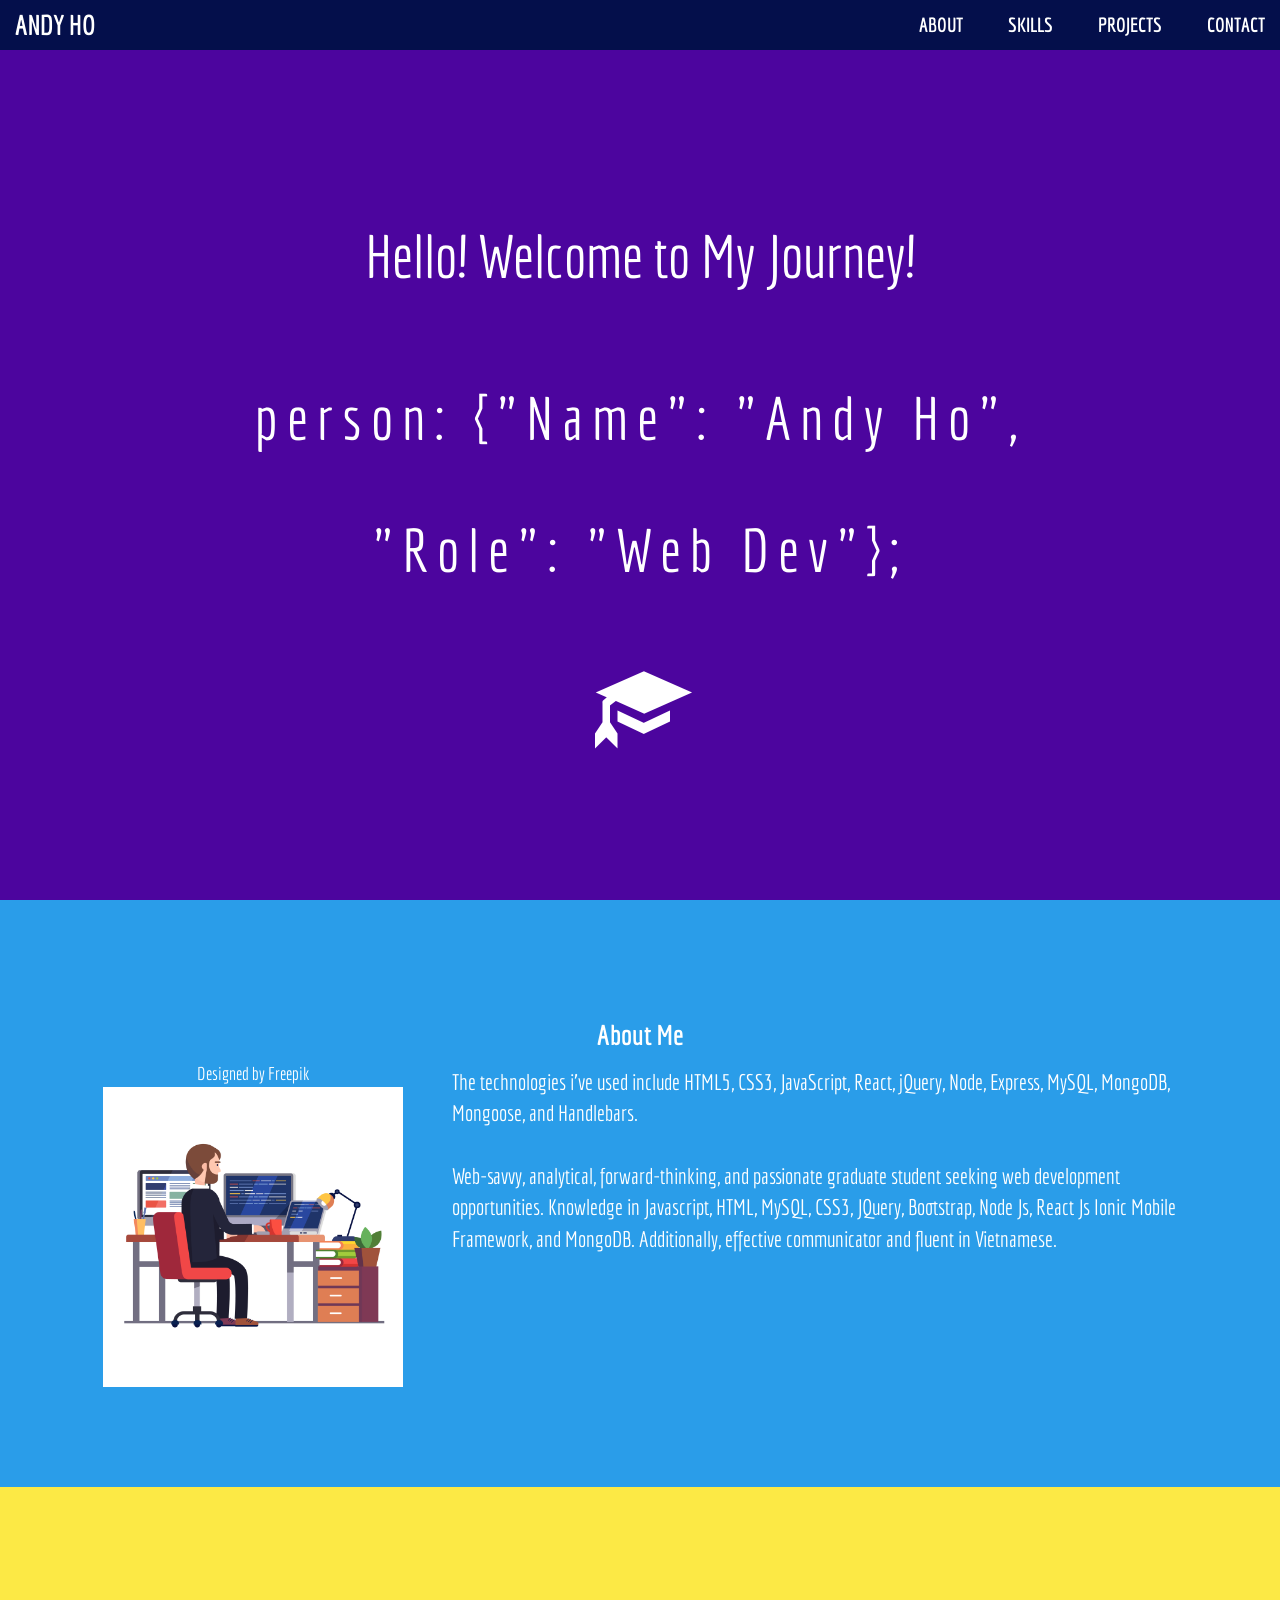
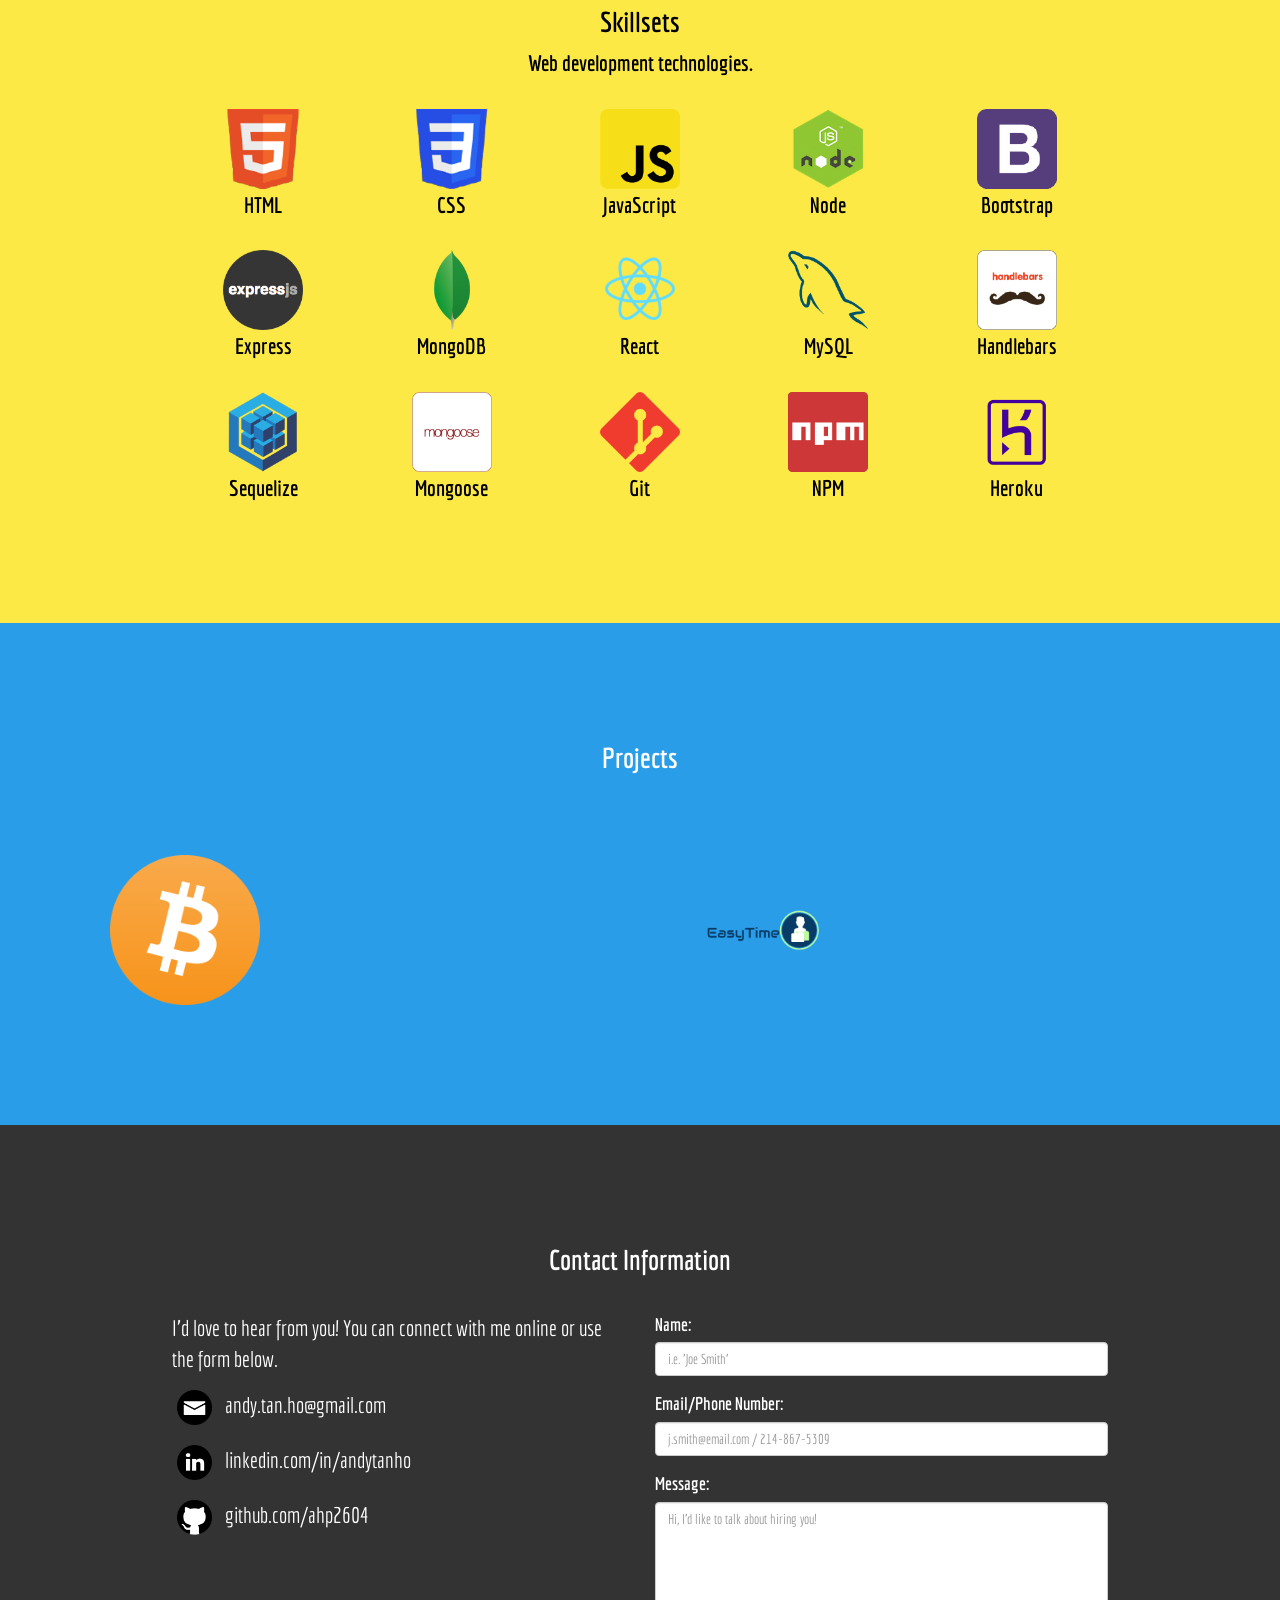
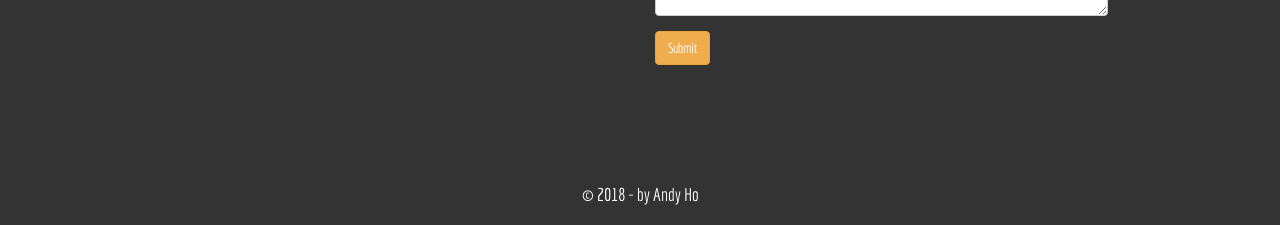
==== index.html @ 38574ccf "2nd" ====
<!DOCTYPE html>
<html lang="en">

<head>
    <title>Andy Ho</title>
    <meta charset="UTF-8">
    <meta name="viewport" content="width=device-width, initial-scale=1">
    <!-- FAVICON -->
    <link rel="shortcut icon" href="./images/favicon.ico" type="image/x-icon">
    <link rel="icon" href="./images/favicon.ico" type="image/x-icon">
    <!-- CSS -->
    <link type="text/stylesheet" href="./style/reset.css" rel="stylesheet">
    <link rel="stylesheet" href="https://maxcdn.bootstrapcdn.com/bootstrap/3.3.7/css/bootstrap.min.css" integrity="sha384-BVYiiSIFeK1dGmJRAkycuHAHRg32OmUcww7on3RYdg4Va+PmSTsz/K68vbdEjh4u"
        crossorigin="anonymous">
    <link rel="stylesheet" href="https://cdnjs.cloudflare.com/ajax/libs/animate.css/3.5.2/animate.min.css">
    <link href="./style/style.css" rel="stylesheet">
    <!-- FONTS -->
    <link href="https://fonts.googleapis.com/css?family=Economica" rel="stylesheet">

    <body>
        <!-- //////////////// LANDING PAGE ////////////// -->
        <div id="headerSection">
            <!--ANCHOR-->
            <nav class="navbar navbar-default navbar-fixed-top">
                <div class="navbar-header">
                    <button type="button" class="navbar-toggle collapsed" data-toggle="collapse" data-target="#bs-example-navbar-collapse-1"
                        aria-expanded="false">
                        <span class="sr-only">Toggle navigation</span>
                        <span class="icon-bar"></span>
                        <span class="icon-bar"></span>
                        <span class="icon-bar"></span>
                    </button>
                    <a class="navbar-brand" href="#headerSection">ANDY HO</a>
                </div>
                <div class="collapse navbar-collapse" id="bs-example-navbar-collapse-1">
                    <ul class="nav navbar-nav navbar-right">
                        <li>
                            <a href="#aboutMeSection">ABOUT</a>
                        </li>
                        <li>
                            <a href="#skillsetSection">SKILLS</a>
                        </li>
                        <li>
                            <a href="#projectSection">PROJECTS</a>
                        </li>
                        <li>
                            <a href="#contactSection">CONTACT</a>
                        </li>
                    </ul>
                </div>
            </nav>
            <section class="container content-div" id="positioner">
                <div class="row text-center banner-text">
                    <h1 class="banner-text">
                        Hello! Welcome to My Journey!

                    </h1>
                    <br>
                    <h1 class="banner-text typing">
                        person: {"Name": "Andy Ho",
                        <br>
                        <br> "Role": "Web Dev"};
                    </h1>


                    <!-- <div class="col-xs-12 text-center">
                        <a href="#contactSection" target="_blank">
                            <img src="./images/contact-logos/message-icon-white.png" alt="E-Mail" class="header-contact-imgs animated rotateIn">
                        </a>
                        <a href="http://www.linkedin.com/in/ben-lacy" target="_blank">
                            <img src="./images/contact-logos/linkedin-icon-white.png" alt="LinkedIn" class="header-contact-imgs animated rotateIn">
                        </a>
                        <a href="https://github.com/ben-lacy" target="_blank">
                            <img src="./images/contact-logos/github-icon-white.png" alt="GitHub" class="header-contact-imgs animated rotateIn">
                        </a>
                    </div> -->
                </div>
                <br>
                <br>
                <br>
                <div class="row text-center">
                    <a href="#aboutMeSection">

                        <span class="glyphicon glyphicon-education animated pulse infinite"></span>
                    </a>
                </div>
            </section>
            <!-- Close Container -->
        </div>
        <!-- Close #headerBody Div -->
        <!-- //////////////// ABOUT ME ////////////////// -->
        <div id="aboutMeSection">
            <!--ANCHOR-->
            <section class="container content-div">
                <div class="row text-center">
                    <h2 class="sub-banner-text">
                        About Me
                    </h2>
                </div>
                <div class="row text-center">
                    <div class="col-xs-12 col-md-4">
                        <a class="avatar" href="https://www.freepik.com/free-vector/professional-programmer-engineer-writing-code_1311615.htm">Designed by Freepik
                            <img src="./images/693.jpg" id="headshot-img" alt="Ben Lacy Headshot"> </a>

                    </div>
                    <div class="col-xs-12 col-md-8 text-left" id="bio-text">
                        <p> The technologies i've used include HTML5, CSS3, JavaScript, React, jQuery, Node, Express, MySQL, MongoDB, Mongoose, and Handlebars.
                            <br>
                            <br> Web-savvy, analytical, forward-thinking, and passionate graduate student seeking web development opportunities. Knowledge in Javascript, HTML, MySQL, CSS3, JQuery, Bootstrap, Node Js, React Js Ionic Mobile Framework, and MongoDB. Additionally, effective communicator and fluent in Vietnamese.</p>
                    </div>
                </div>
            </section>
            <!-- Close Container -->
        </div>
        <!-- Close #aboutMe Section -->
        <!-- //////////////// SKILLSET ////////////////// -->
        <div id="skillsetSection">
            <!--ANCHOR-->
            <section class="container content-div">
                <div class="row text-center">
                    <h2 class="sub-banner-text">
                        Skillsets
                    </h2>
                    <div class="col-xs-12">
                        <p> Web development technologies.</p>
                    </div>
                    <br>
                    <br>
                    <div class="col-xs-12">
                        <div class="col-xs-4 col-sm-3 col-md-2 col-md-offset-1 skill-div">
                            <img src="./images/skill-logos/html.png" class="skill-img" alt="HTML5 Logo">
                            <p>HTML</p>
                        </div>
                        <div class="col-xs-4 col-sm-3 col-md-2 skill-div">
                            <img src="./images/skill-logos/css.png" class="skill-img" alt="CSS3 Logo">
                            <p>CSS</p>
                        </div>
                        <div class="col-xs-4 col-sm-3 col-md-2 skill-div">
                            <img src="./images/skill-logos/js.png" class="skill-img" alt="JavaScript Logo">
                            <p>JavaScript</p>
                        </div>
                        <div class="col-xs-4 col-sm-3 col-md-2 skill-div">
                            <img src="./images/skill-logos/node.png" class="skill-img" alt="Node Logo">
                            <p>Node</p>
                        </div>
                        <div class="col-xs-4 col-sm-3 col-md-2 skill-div">
                            <img src="./images/skill-logos/bootstrap.png" class="skill-img" alt="Bootstrap Logo">
                            <p>Bootstrap</p>
                        </div>
                        <div class="col-xs-4 col-sm-3 col-md-2 col-md-offset-1 skill-div">
                            <img src="./images/skill-logos/express.png" class="skill-img" alt="Express Logo">
                            <p>Express</p>
                        </div>
                        <div class="col-xs-4 col-sm-3 col-md-2 skill-div">
                            <img src="./images/skill-logos/mongodb.png" class="skill-img" alt="MongoDB Logo">
                            <p>MongoDB</p>
                        </div>
                        <div class="col-xs-4 col-sm-3 col-md-2 skill-div">
                            <img src="./images/skill-logos/react.png" class="skill-img" alt="React Logo">
                            <p>React</p>
                        </div>
                        <div class="col-xs-4 col-sm-3 col-md-2 skill-div">
                            <img src="./images/skill-logos/mysql.png" class="skill-img" alt="MySQL Logo">
                            <p>MySQL</p>
                        </div>
                        <div class="col-xs-4 col-sm-3 col-md-2 skill-div">
                            <img src="./images/skill-logos/handlebars.png" class="skill-img" alt="Handlebars Logo">
                            <p>Handlebars</p>
                        </div>
                        <div class="col-xs-4 col-sm-3 col-md-2 col-md-offset-1 skill-div">
                            <img src="./images/skill-logos/sequelize.png" class="skill-img" alt="Sequelize Logo">
                            <p>Sequelize</p>
                        </div>
                        <div class="col-xs-4 col-sm-3 col-md-2 skill-div">
                            <img src="./images/skill-logos/mongoose.png" class="skill-img" alt="Mongoose Logo">
                            <p>Mongoose</p>
                        </div>
                        <div class="col-xs-4 col-sm-3 col-md-2 skill-div">
                            <img src="./images/skill-logos/git.png" class="skill-img" alt="Git Logo">
                            <p>Git</p>
                        </div>
                        <div class="col-xs-4 col-sm-3 col-md-2 skill-div">
                            <img src="./images/skill-logos/npm.png" class="skill-img" alt="NPM Logo">
                            <p>NPM</p>
                        </div>
                        <div class="col-xs-4 col-sm-3 col-md-2 skill-div">
                            <img src="./images/skill-logos/heroku.png" class="skill-img" alt="Heroku Logo">
                            <p>Heroku</p>
                        </div>
                    </div>
                </div>
            </section>
            <!-- Close Container -->
        </div>
        <!-- Close #aboutMe Section -->
        <!-- //////////////// PROJECTS ////////////////// -->
        <div id="projectSection">
            <!--ANCHOR-->
            <section class="container content-div">
                <div class="row text-left">
                    <h2 class="sub-banner-text">
                        Projects
                    </h2>
                    <br>
                    <br>
                    <div class="col-xs-12 col-lg-6">
                        <div class="row projects">
                            <div class="col-xs-12 col-sm-4 col-md-3 col-md-offset-1 col-lg-4 col-lg-offset-0 proj-img-div">
                                <a href="https://ahp2604.github.io/Bitcoin_Project/" target="_blank">
                                    <img src="./images/portfolio-logos/bitcoin.png" alt="Bitoin Just a lil bit" class="proj-img" id="img1">
                                </a>
                            </div>

                            <div class="col-xs-12 col-sm-4 col-md-3 col-md-offset-1 col-lg-4 col-lg-offset-0 hoverover1" style="display:none">
                                <div>
                                    <h2>Jut a lil bit</h2>
                                    <p>We created an application that would track Bitcoin lowest buying prices from available
                                        markets in realtime. We implement websocket to stream live-data. We also added a
                                        neat currency converter that would convert USD to other fiat currencies! </p>
                                </div>
                            </div>

                        </div>
                    </div>
                    <div class="col-xs-12 col-lg-6">
                        <div class="row projects">
                            <div class="col-xs-12 col-sm-4 col-md-3 col-md-offset-1 col-lg-4 col-lg-offset-0 proj-img-div">
                                <a href="http://eztimesoft.tk" target="_blank">
                                    <img src="./images/portfolio-logos/logo.png" alt="eztime" class="proj-img" id="img2">
                                </a>
                            </div>
                            <div class="col-xs-12 col-sm-4 col-md-3 col-md-offset-1 col-lg-4 col-lg-offset-0 hoverover2" style="display:none">
                                <div>
                                    <h2>EzTime</h2>
                                    <p>EzTime is the application that will simplify the process of clockin/clockout for employees. It will also allow Manager to have ease of access to manage employee's timecard. We implemented Node.js to communicate with server, Express.js for routing, Handlebars for templating, and Sequelize for database! </p>
                                </div>
                            </div>

                        </div>
                    </div>
                </div>
            </section>
            <!-- Close Container -->
        </div>
        <!-- Close #projectBody Section -->
        <!-- //////////////// CONTACT ME //////////////// -->
        <div id="contactSection">
            <!--ANCHOR-->
            <section class="container content-div">
                <div class="row text-left">
                    <h2 class="sub-banner-text">
                        Contact Information
                    </h2>
                    <br>
                    <div class="col-xs-12 col-sm-6 col-md-5 col-md-offset-1">
                        <p>I'd love to hear from you! You can connect with me online or use the form below.</p>
                        <p>
                            <a href="mailto:andy.tan.ho@gmail.com?Subject=Let's%20Talk" target="_blank">
                                <img src="./images/contact-logos/message-icon.png" alt="E-Mail" class="contact-imgs"> &nbsp;andy.tan.ho@gmail.com
                            </a>
                        </p>
                        <p>
                            <a href="http://www.linkedin.com/in/andytanho" target="_blank">
                                <img src="./images/contact-logos/linkedin-icon.png" alt="LinkedIn" class="contact-imgs"> &nbsp;linkedin.com/in/andytanho
                            </a>
                        </p>
                        <p>
                            <a href="https://github.com/ahp2604" target="_blank">
                                <img src="./images/contact-logos/github-icon.png" alt="GitHub" class="contact-imgs"> &nbsp;github.com/ahp2604
                            </a>
                        </p>
                    </div>
                    <div class="col-sm-6 col-md-5">
                        <form action="https://formspree.io/andy.tan.ho@gmail.com" method="POST">
                            <label for="name">Name:</label>
                            <div class="form-group">
                                <input type="text" name="Name" class="form-control" id="name" placeholder="i.e. 'Joe Smith'">
                            </div>
                            <label for="email">Email/Phone Number:</label>
                            <div class="form-group">
                                <input type="text" name="Email/Phone" class="form-control" id="email" placeholder="j.smith@email.com / 214-867-5309">
                            </div>
                            <label for="message">Message:</label>
                            <div class="form-group">
                                <textarea class="form-control" name="Message" rows="5" id="message" placeholder="Hi, I'd like to talk about hiring you!"></textarea>
                            </div>
                            <div class="form-group">
                                <input type="hidden" name="_next" value="#">
                                <input type="hidden" name="_subject" value="PORTFOLIO FORM">
                            </div>
                            <button type="submit" class="btn btn-warning">Submit</button>
                        </form>
                    </div>
                </div>
            </section>
            <!-- Close Container -->
        </div>
        <!-- Close #contactBody Section -->
        <!-- //////////////// FOOTER //////////////// -->
        <footer class="footer">
            <div class="container text-center">
                <div class="row">
                    <h4>&copy; 2018 - by Andy Ho

                        <br>


                    </h4>

                </div>
            </div>
            <!-- Close Footer Container -->
        </footer>

        <!-- jQuery -->
        <script type="text/javascript" src="https://code.jquery.com/jquery-3.2.1.min.js" integrity="sha256-hwg4gsxgFZhOsEEamdOYGBf13FyQuiTwlAQgxVSNgt4="
            crossorigin="anonymous"></script>
        <!-- Bootstrap -->
        <script src="https://maxcdn.bootstrapcdn.com/bootstrap/3.3.7/js/bootstrap.min.js" integrity="sha384-Tc5IQib027qvyjSMfHjOMaLkfuWVxZxUPnCJA7l2mCWNIpG9mGCD8wGNIcPD7Txa"
            crossorigin="anonymous"></script>
        <!-- JS -->
        <script>
            // SMOOTH SCROLLING
            $('a[href*="#"]').click(function (event) {
                if (location.pathname.replace(/^\//, '') == this.pathname.replace(/^\//, '') && location.hostname ==
                    this.hostname) {
                    var target = $(this.hash);
                    target = target.length ? target : $('[name=' + this.hash.slice(1) + ']');
                    if (target.length) {
                        event.preventDefault();
                        $('html, body').animate({
                            scrollTop: target.offset().top
                        }, 1000);
                    }
                }
            });

            $("#img1").hover(function () {
                $(".hoverover1").show();
            }, function () {
                $(".hoverover1").hide();
            });

            $("#img2").hover(function () {
                $(".hoverover2").show();
            }, function () {
                $(".hoverover2").hide();
            });
        </script>
    </body>

</html>
---- style/style.css ----
/* ==UNIVERSAL== */
  body, html {
    background-color: rgb(42, 157, 233);
    color: white;
    font-family: 'Economica', sans-serif;
    font-size: 18px;
  }
  
  p {
    font-size: 16px;
  }

  a {
    color: #333;
  }

  a:-webkit-any-link,
  a:-webkit-any-link:hover,
  a:-webkit-any-link:focus {          /* ALL LINKS */
    text-decoration: none;
    color: white;
  }


  .sub-banner-text{                   /* SECTION HEADERS */
    font-weight: bold;
    text-align: center;
    font-size:28px;
  }

  .content-div {
    padding: 20px;
    padding-top: 100px;
    padding-bottom: 100px;
  }

/* ==NAVBAR== */
  .navbar {
    margin-bottom: 0;
    border-radius: 0;
    background-color: #040f4b;
    border: none;
    font-weight: bold;
  }
  .navbar .navbar-brand {
    color: white;
    font-size: 28px;
  }
  .navbar .navbar-brand:hover,
  .navbar .navbar-brand:focus {
    color: white;
  }
  /* Link */
  .navbar .navbar-nav > li > a {
    color: white;
    font-size: 20px;
    font-weight: bold;
    padding-right: 30px;
  }
  .navbar .navbar-nav > li > a:hover,
  .navbar .navbar-nav > li > a:focus {
    color: #333;
  }
  /* Mobile version */
  .navbar .navbar-toggle {
    border-color: #fff;
  }
  .navbar .navbar-toggle:hover,
  .navbar .navbar-toggle:focus {
    background-color: #333;
  }
  .navbar .navbar-toggle .icon-bar {
    background-color: #fff;
  }

 
  
  .typing {
    overflow: hidden; 
    white-space: nowrap; 
    margin: 0 auto; 
    letter-spacing: .15em; 
    animation: 
      typing 5s steps(70, end),
      blink-caret .90s step-end infinite;
  }
  
  @keyframes typing {
    from { width: 0 }
    to { width: 100% }
  }
  
  

/* ==HEADER SECTION== */
  #headerSection {
    background: #4c059e; /* For browsers that do not support gradients */
    height: 100vh;
  }
  #positioner{
    position: relative;
    top: 70%;
    transform: translateY(-70%);
  }
  .header-contact-imgs {
    height: 30px;
    width: 30px;
    margin: 5px;
  }
  .banner-text{                       /* PAGE HEADER */
    font-size: 15px;
    color: #fff;
    font-weight: 200;
  }
  .glyphicon{
    font-size: 5rem;
    color: #fff;
  }
  
/* ==ABOUT ME SECTION== */
  .avatar  {
    height: 100px;
    width: 100px;
    margin-top: 10px;
    margin-bottom: 10px;
  }
  #resume-link{
    color: #3b84d8;
    text-decoration: underline;
    text-align: center;
  }
  #bio-text {
    padding: 5px;
  }

/* ==SKILLS SECTION== */
  #skillsetSection {
    background-color: #fce945;
    color: black;
    font-weight: bold;
  }
  .skill-div {
    padding: 10px;
  }

  .skill-img {
    height: 80px;
    width: 80px;
  }

/* ==PROJECT SECTION== */
  .projects {
    height: auto;
    margin: 20px;
    
  }
  .proj-img-div{
    text-align: center;
    width: auto
  }
  .proj-img {
    height: 100px;
    width: auto;
    padding: 0;
    margin: 0;
  }
  .proj-text-div{
    height: auto;
    padding: 10px;
  }
  .proj-text-header{
    text-align: center;
    font-weight: bold;
    font-size: 18px;
  }
  .proj-br{
    display: block;
  }
  .proj-links{
    font-size: 14px;
  }
  .proj-links > a {
    color: #2e77ff;
    text-decoration: underline;
  }
  .proj-text-sub-header{
    text-align: center;
    font-style: italic;
    font-size: 14px;
  }
  .proj-text{
    text-align: center;
    padding-top: 10px;
    font-size: 16px;
  }

/* ==CONTACT SECTION== */
  #contactSection {
    background-color: #333;
    color: white;
  }
  .contact-imgs {
    height: 30px;
    width: 30px;
    margin: 5px;
  }

/* ==FOOTER== */
  .footer {
    color: #fff;
    background-color: #333;
    height: auto;
    padding: 10px;
  }

/* ==RESPONSIVENESS== */
  @media screen and (min-width: 768px){
    .banner-text{
      font-size: 45px;
    }
    p{
      font-size: 18px;
    }
    .contact-imgs {
      height: 35px;
      width: 35px;
    }
    .header-contact-imgs {
      height: 40px;
      width: 40px;
    }
    #headshot-img {
      height: 300px;
    }
    #resume-link{
      text-align: left;
    }
    .projects {
      background-color: transparent;
      padding: none;
      border: none;
    }
    .proj-img {
      height: 200px;
    }
    .proj-text-div{
      background-color: #e9e9e9;
      height: 200px;
    }
    .proj-text-header{
      text-align: left;
      font-size: 20px;
    }
    .proj-br{
      display: none;
    }
    .proj-links{
      font-size: 16px;
    }
    .proj-text-sub-header{
      text-align: left;
      font-size: 16px;
    }
    .proj-text{
      text-align: left;
      padding-top: none;
      font-size: 18px;
    }
  }

  @media screen and (min-width: 992px){
    .banner-text{
      font-size: 50px;
    }
    p{
      font-size: 20px;
    }
    #headshot-img {
      height: 250px;
    }
    .header-contact-imgs {
      height: 45px;
      width: 45px;
    }
    .proj-text-header{
      font-size: 24px;
    }
    .proj-links{
      font-size: 18px;
    }
    .proj-text-sub-header{
      font-size: 18px;
    }
    .proj-text{
      font-size: 20px;
    }
  }

  @media screen and (min-width: 1200px){
    .banner-text{
      font-size: 60px;
    }
    p{
      font-size: 22px;
    }
    .header-contact-imgs {
      height: 50px;
      width: 50px;
    }
    #headshot-img {
      height: 300px;
    }
    .proj-img {
      height: 150px;
    }
    .proj-text-div{
      height: 150px;
    }
    .proj-text-header{
      font-size: 16px;
    }
    .proj-links{
      font-size: 14px;
    }
    .proj-text-sub-header{
      font-size: 14px;
    }
    .proj-text{
      font-size: 16px;
    }
  }
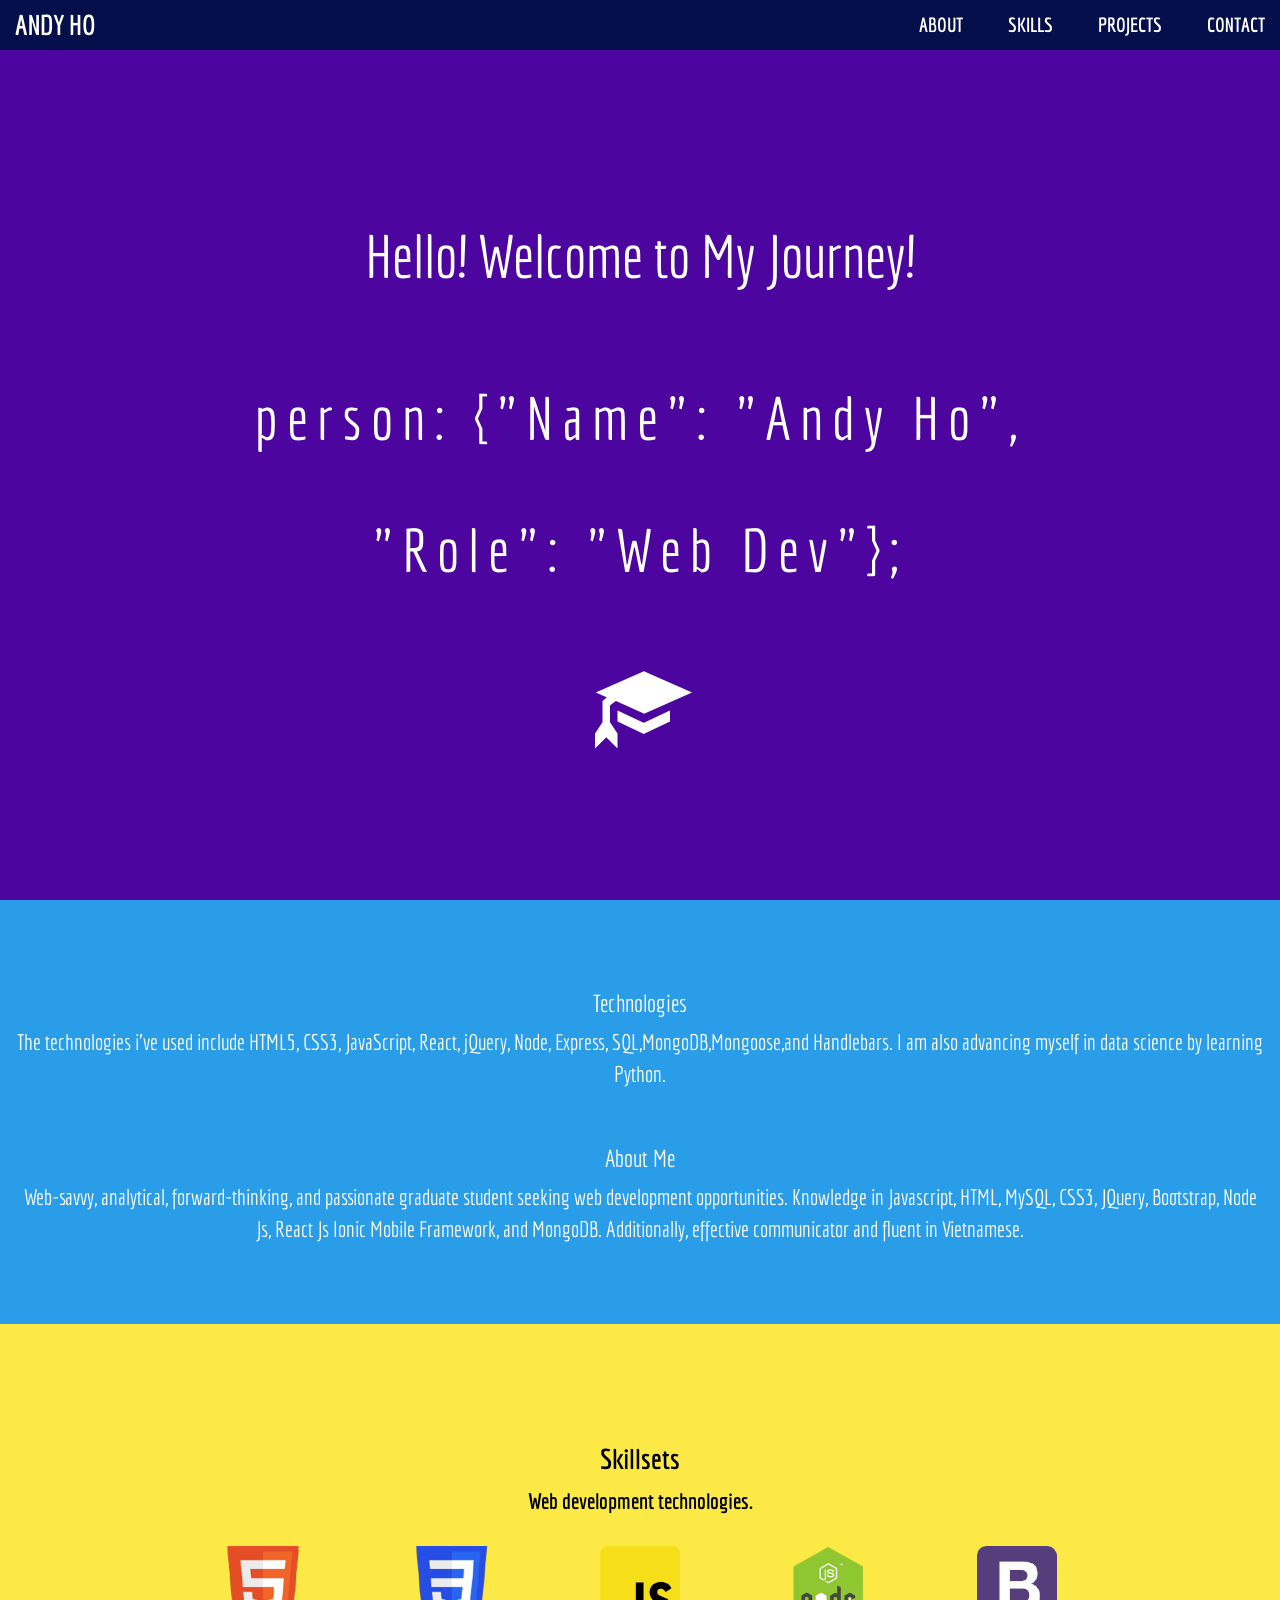
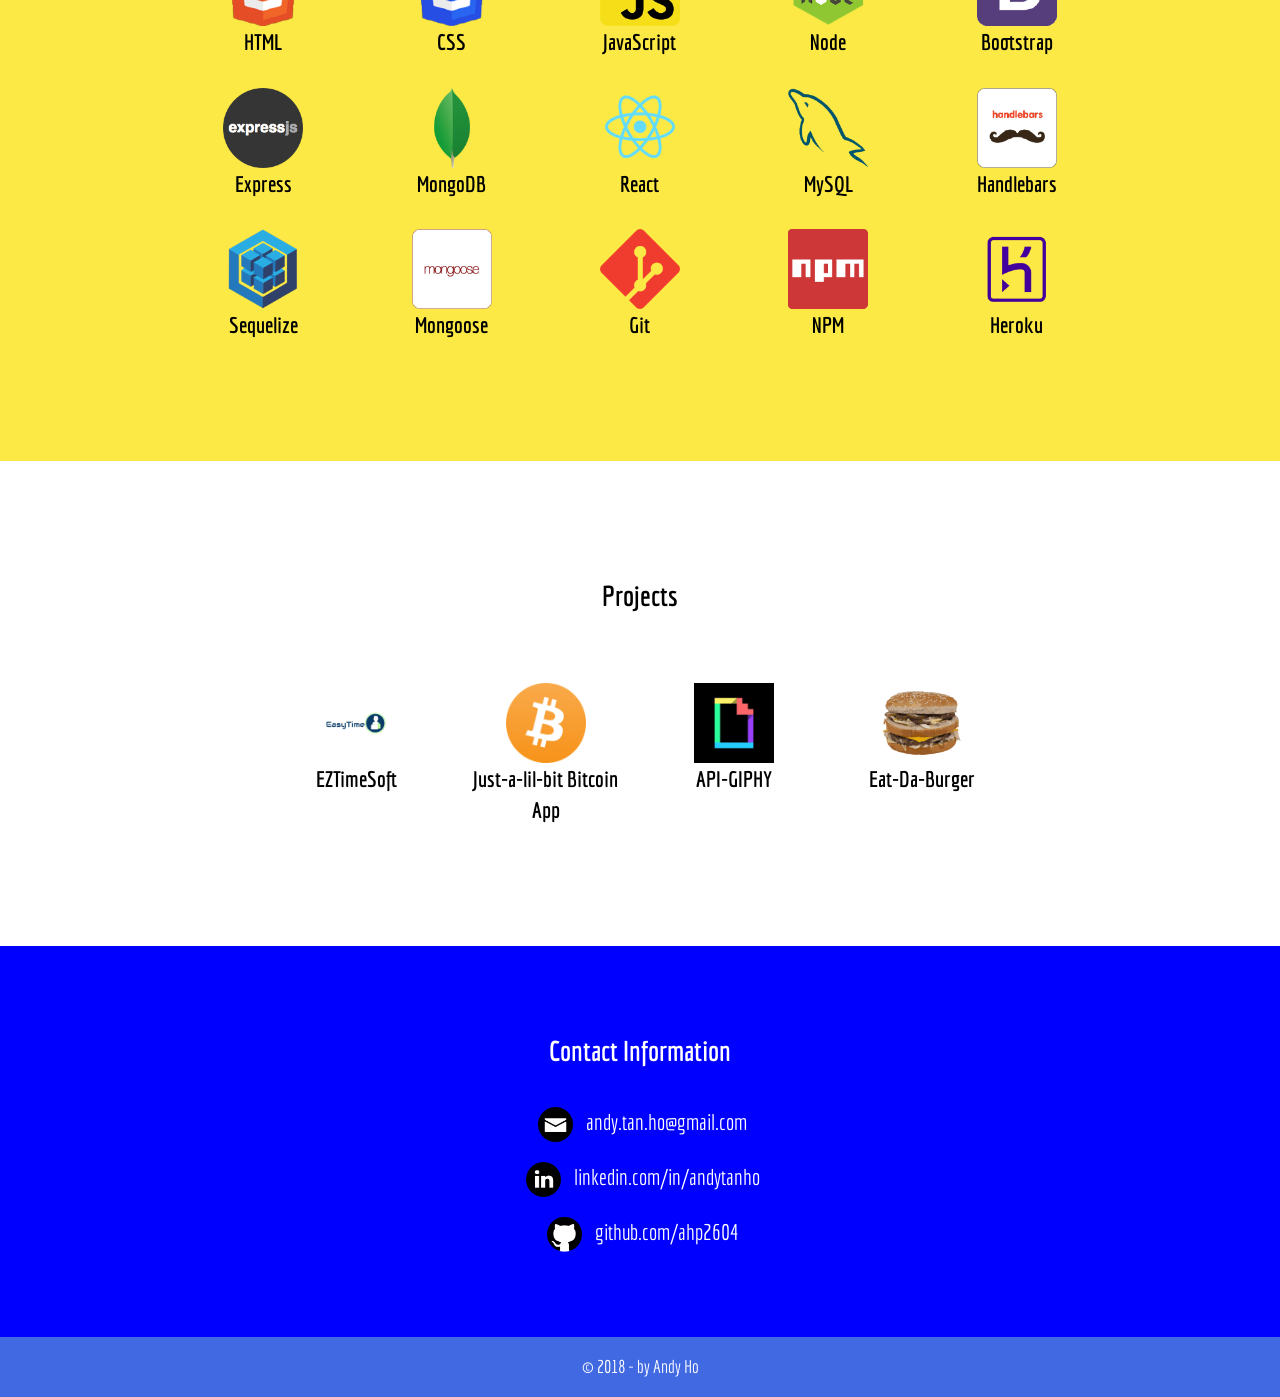
==== commit a771a12a: "final" ====
--- a/index.html
+++ b/index.html
@@ -63,17 +63,7 @@
                     </h1>
 
 
-                    <!-- <div class="col-xs-12 text-center">
-                        <a href="#contactSection" target="_blank">
-                            <img src="./images/contact-logos/message-icon-white.png" alt="E-Mail" class="header-contact-imgs animated rotateIn">
-                        </a>
-                        <a href="http://www.linkedin.com/in/ben-lacy" target="_blank">
-                            <img src="./images/contact-logos/linkedin-icon-white.png" alt="LinkedIn" class="header-contact-imgs animated rotateIn">
-                        </a>
-                        <a href="https://github.com/ben-lacy" target="_blank">
-                            <img src="./images/contact-logos/github-icon-white.png" alt="GitHub" class="header-contact-imgs animated rotateIn">
-                        </a>
-                    </div> -->
+
                 </div>
                 <br>
                 <br>
@@ -90,27 +80,19 @@
         <!-- Close #headerBody Div -->
         <!-- //////////////// ABOUT ME ////////////////// -->
         <div id="aboutMeSection">
-            <!--ANCHOR-->
-            <section class="container content-div">
-                <div class="row text-center">
-                    <h2 class="sub-banner-text">
-                        About Me
-                    </h2>
-                </div>
-                <div class="row text-center">
-                    <div class="col-xs-12 col-md-4">
-                        <a class="avatar" href="https://www.freepik.com/free-vector/professional-programmer-engineer-writing-code_1311615.htm">Designed by Freepik
-                            <img src="./images/693.jpg" id="headshot-img" alt="Ben Lacy Headshot"> </a>
-
-                    </div>
-                    <div class="col-xs-12 col-md-8 text-left" id="bio-text">
-                        <p> The technologies i've used include HTML5, CSS3, JavaScript, React, jQuery, Node, Express, MySQL, MongoDB, Mongoose, and Handlebars.
-                            <br>
-                            <br> Web-savvy, analytical, forward-thinking, and passionate graduate student seeking web development opportunities. Knowledge in Javascript, HTML, MySQL, CSS3, JQuery, Bootstrap, Node Js, React Js Ionic Mobile Framework, and MongoDB. Additionally, effective communicator and fluent in Vietnamese.</p>
-                    </div>
-                </div>
-            </section>
-            <!-- Close Container -->
+
+            <div class="container-fluid bg-2 text-center">
+                <h3>Technologies</h3>
+                <p>The technologies i've used include HTML5, CSS3, JavaScript, React, jQuery, Node, Express, SQL,MongoDB,Mongoose,and Handlebars. I am also advancing myself in data science by learning Python.</p>
+
+                    <br> 
+                    <h3>About Me</h3>
+
+                    <p>Web-savvy, analytical, forward-thinking, and passionate graduate student seeking web development opportunities.
+                    Knowledge in Javascript, HTML, MySQL, CSS3, JQuery, Bootstrap, Node Js, React Js Ionic Mobile Framework,
+                    and MongoDB. Additionally, effective communicator and fluent in Vietnamese.</p>
+            </div>
+
         </div>
         <!-- Close #aboutMe Section -->
         <!-- //////////////// SKILLSET ////////////////// -->
@@ -194,106 +176,78 @@
         </div>
         <!-- Close #aboutMe Section -->
         <!-- //////////////// PROJECTS ////////////////// -->
-        <div id="projectSection">
+        <div id="projectsSection">
             <!--ANCHOR-->
             <section class="container content-div">
-                <div class="row text-left">
+                <div class="row text-center">
                     <h2 class="sub-banner-text">
                         Projects
                     </h2>
                     <br>
                     <br>
-                    <div class="col-xs-12 col-lg-6">
-                        <div class="row projects">
-                            <div class="col-xs-12 col-sm-4 col-md-3 col-md-offset-1 col-lg-4 col-lg-offset-0 proj-img-div">
-                                <a href="https://ahp2604.github.io/Bitcoin_Project/" target="_blank">
-                                    <img src="./images/portfolio-logos/bitcoin.png" alt="Bitoin Just a lil bit" class="proj-img" id="img1">
-                                </a>
-                            </div>
-
-                            <div class="col-xs-12 col-sm-4 col-md-3 col-md-offset-1 col-lg-4 col-lg-offset-0 hoverover1" style="display:none">
-                                <div>
-                                    <h2>Jut a lil bit</h2>
-                                    <p>We created an application that would track Bitcoin lowest buying prices from available
-                                        markets in realtime. We implement websocket to stream live-data. We also added a
-                                        neat currency converter that would convert USD to other fiat currencies! </p>
-                                </div>
-                            </div>
-
-                        </div>
-                    </div>
-                    <div class="col-xs-12 col-lg-6">
-                        <div class="row projects">
-                            <div class="col-xs-12 col-sm-4 col-md-3 col-md-offset-1 col-lg-4 col-lg-offset-0 proj-img-div">
-                                <a href="http://eztimesoft.tk" target="_blank">
-                                    <img src="./images/portfolio-logos/logo.png" alt="eztime" class="proj-img" id="img2">
-                                </a>
-                            </div>
-                            <div class="col-xs-12 col-sm-4 col-md-3 col-md-offset-1 col-lg-4 col-lg-offset-0 hoverover2" style="display:none">
-                                <div>
-                                    <h2>EzTime</h2>
-                                    <p>EzTime is the application that will simplify the process of clockin/clockout for employees. It will also allow Manager to have ease of access to manage employee's timecard. We implemented Node.js to communicate with server, Express.js for routing, Handlebars for templating, and Sequelize for database! </p>
-                                </div>
-                            </div>
-
-                        </div>
+                    <div class="col-xs-12">
+                        <div class="col-xs-4 col-sm-3 col-md-2 col-md-offset-2 skill-div">
+                            <a href="https://www.eztimesoft.tk">
+
+                                <img src="./images/portfolio-logos/logo.png" class="skill-img" alt="HTML5 Logo"> </a>
+                            <p>EZTimeSoft</p>
+                        </div>
+                        <div class="col-xs-4 col-sm-3 col-md-2 skill-div">
+                            <a href="https://ahp2604.github.io/Bitcoin_Project/">
+                                <img src="./images/portfolio-logos/bitcoin.png" class="skill-img" alt="CSS3 Logo">
+                            </a>
+                            <p>Just-a-lil-bit Bitcoin App</p>
+                        </div>
+
+                        <div class="col-xs-4 col-sm-3 col-md-2 skill-div">
+                            <a href="https://ahp2604.github.io/API-GIPHY/">
+                                <img src="./images/portfolio-logos/giphy.jpg" class="skill-img" alt="Node Logo">
+                            </a>
+                            <p>API-GIPHY</p>
+                        </div>
+
+                        <div class="col-xs-4 col-sm-3 col-md-2 skill-div">
+                            <a href="https://boiling-ravine-70500.herokuapp.com">
+
+                                <img src="./images/portfolio-logos/big-mac-hamburger-512-269191.png" class="skill-img" alt="JavaScript Logo"> </a>
+                            <p>Eat-Da-Burger</p>
+                        </div>
+
+
+
+
                     </div>
                 </div>
             </section>
             <!-- Close Container -->
         </div>
-        <!-- Close #projectBody Section -->
         <!-- //////////////// CONTACT ME //////////////// -->
         <div id="contactSection">
             <!--ANCHOR-->
-            <section class="container content-div">
-                <div class="row text-left">
-                    <h2 class="sub-banner-text">
-                        Contact Information
+            <div class="container-fluid bg-2 text-center">
+
+
+                <h3 class="sub-banner-text">
+                    Contact Information
                     </h2>
                     <br>
-                    <div class="col-xs-12 col-sm-6 col-md-5 col-md-offset-1">
-                        <p>I'd love to hear from you! You can connect with me online or use the form below.</p>
-                        <p>
-                            <a href="mailto:andy.tan.ho@gmail.com?Subject=Let's%20Talk" target="_blank">
-                                <img src="./images/contact-logos/message-icon.png" alt="E-Mail" class="contact-imgs"> &nbsp;andy.tan.ho@gmail.com
-                            </a>
-                        </p>
-                        <p>
-                            <a href="http://www.linkedin.com/in/andytanho" target="_blank">
-                                <img src="./images/contact-logos/linkedin-icon.png" alt="LinkedIn" class="contact-imgs"> &nbsp;linkedin.com/in/andytanho
-                            </a>
-                        </p>
-                        <p>
-                            <a href="https://github.com/ahp2604" target="_blank">
-                                <img src="./images/contact-logos/github-icon.png" alt="GitHub" class="contact-imgs"> &nbsp;github.com/ahp2604
-                            </a>
-                        </p>
-                    </div>
-                    <div class="col-sm-6 col-md-5">
-                        <form action="https://formspree.io/andy.tan.ho@gmail.com" method="POST">
-                            <label for="name">Name:</label>
-                            <div class="form-group">
-                                <input type="text" name="Name" class="form-control" id="name" placeholder="i.e. 'Joe Smith'">
-                            </div>
-                            <label for="email">Email/Phone Number:</label>
-                            <div class="form-group">
-                                <input type="text" name="Email/Phone" class="form-control" id="email" placeholder="j.smith@email.com / 214-867-5309">
-                            </div>
-                            <label for="message">Message:</label>
-                            <div class="form-group">
-                                <textarea class="form-control" name="Message" rows="5" id="message" placeholder="Hi, I'd like to talk about hiring you!"></textarea>
-                            </div>
-                            <div class="form-group">
-                                <input type="hidden" name="_next" value="#">
-                                <input type="hidden" name="_subject" value="PORTFOLIO FORM">
-                            </div>
-                            <button type="submit" class="btn btn-warning">Submit</button>
-                        </form>
-                    </div>
-                </div>
-            </section>
-            <!-- Close Container -->
+                    <p>
+                        <a href="mailto:andy.tan.ho@gmail.com?Subject=Let's%20Talk" target="_blank">
+                            <img src="./images/contact-logos/message-icon.png" alt="E-Mail" class="contact-imgs"> &nbsp;andy.tan.ho@gmail.com
+                        </a>
+                    </p>
+                    <p>
+                        <a href="http://www.linkedin.com/in/andytanho" target="_blank">
+                            <img src="./images/contact-logos/linkedin-icon.png" alt="LinkedIn" class="contact-imgs"> &nbsp;linkedin.com/in/andytanho
+                        </a>
+                    </p>
+                    <p>
+                        <a href="https://github.com/ahp2604" target="_blank">
+                            <img src="./images/contact-logos/github-icon.png" alt="GitHub" class="contact-imgs"> &nbsp;github.com/ahp2604
+                        </a>
+                    </p>
+            </div>
+
         </div>
         <!-- Close #contactBody Section -->
         <!-- //////////////// FOOTER //////////////// -->
--- a/style/style.css
+++ b/style/style.css
@@ -16,13 +16,17 @@
 
   a:-webkit-any-link,
   a:-webkit-any-link:hover,
-  a:-webkit-any-link:focus {          /* ALL LINKS */
+  a:-webkit-any-link:focus {          
     text-decoration: none;
     color: white;
   }
-
-
-  .sub-banner-text{                   /* SECTION HEADERS */
+  
+  .container-fluid {
+    padding-top: 70px;
+    padding-bottom: 70px;
+}
+ 
+  .sub-banner-text{                   
     font-weight: bold;
     text-align: center;
     font-size:28px;
@@ -148,67 +152,36 @@
     width: 80px;
   }
 
-/* ==PROJECT SECTION== */
-  .projects {
-    height: auto;
-    margin: 20px;
-    
-  }
-  .proj-img-div{
-    text-align: center;
-    width: auto
-  }
-  .proj-img {
-    height: 100px;
-    width: auto;
-    padding: 0;
-    margin: 0;
-  }
-  .proj-text-div{
-    height: auto;
+  /* ==PROJECTS SECTION== */
+  #projectsSection {
+    background-color: white;
+    color: black;
+    font-weight: bold;
+  }
+  .skill-div {
     padding: 10px;
   }
-  .proj-text-header{
-    text-align: center;
-    font-weight: bold;
-    font-size: 18px;
-  }
-  .proj-br{
-    display: block;
-  }
-  .proj-links{
-    font-size: 14px;
-  }
-  .proj-links > a {
-    color: #2e77ff;
-    text-decoration: underline;
-  }
-  .proj-text-sub-header{
-    text-align: center;
-    font-style: italic;
-    font-size: 14px;
-  }
-  .proj-text{
-    text-align: center;
-    padding-top: 10px;
-    font-size: 16px;
+
+  .skill-img {
+    height: 80px;
+    width: 80px;
   }
 
 /* ==CONTACT SECTION== */
   #contactSection {
-    background-color: #333;
+    background-color:blue;
     color: white;
   }
   .contact-imgs {
-    height: 30px;
-    width: 30px;
+    height: 40px;
+    width: 40px;
     margin: 5px;
   }
 
 /* ==FOOTER== */
   .footer {
     color: #fff;
-    background-color: #333;
+    background-color: royalblue;
     height: auto;
     padding: 10px;
   }
